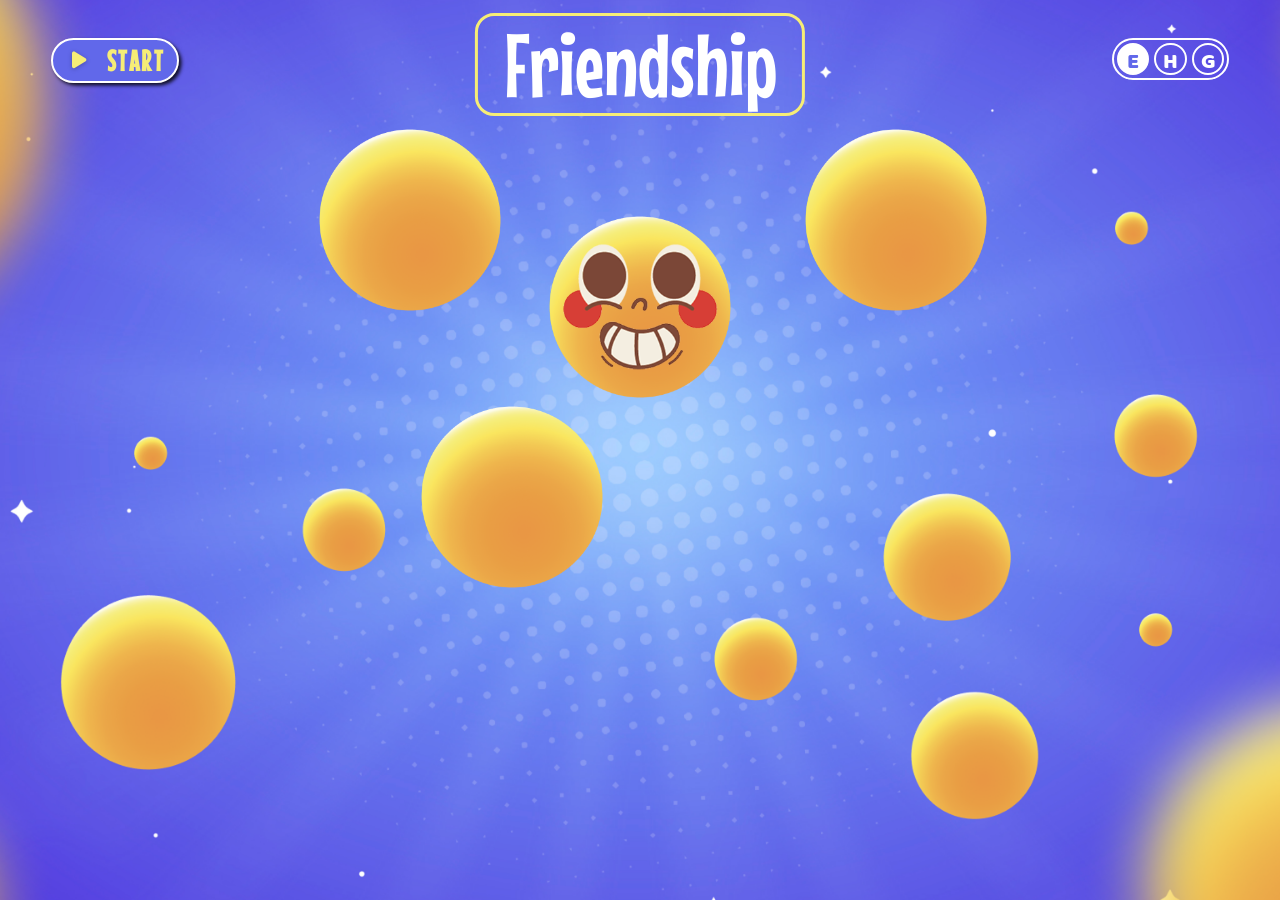
==== index.html @ 308a0c98 "Update project files" ====
<!doctype html>
<html lang="en">
  <head>
    <meta charset="UTF-8" />
    <meta name="viewport" content="width=device-width, initial-scale=1.0" />
    <title data-lang-key="title"></title>

    <link rel="stylesheet" href="./assets/css/style.css" />

    <link
      rel="stylesheet"
      href="https://cdnjs.cloudflare.com/ajax/libs/font-awesome/6.5.1/css/all.min.css"
    />

    <style>
      html,
      body {
        width: 100%;
        height: 100%;
      }

      body {
        background-image: url("./assets/images/bg-image.png");
        background-size: cover;
        background-position: center;
        background-repeat: no-repeat;
        overflow: hidden;
      }

      .page-content {
        width: 100%;
        height: 100%;
        transition:
          filter 0.4s ease,
          transform 0.4s ease;
      }

      body.video-open .page-content {
        filter: blur(0.5vw);
        pointer-events: none;
        user-select: none;
      }

      .video-btn {
        position: fixed;
        top: 3vw;
        left: 4%;
        z-index: 50;
      }

      .start-video-btn {
        width: 10vw;
        height: 3.5vw;
        border-radius: 10vw;
        background: #6168ea;
        box-shadow: 0.2vw 0.2vw 0.3vw rgba(0, 0, 0, 0.829);
        display: flex;
        align-items: center;
        justify-content: space-between;
        cursor: pointer;
        gap: 1vw;
        padding: 0 1vw;
        transition:
          transform 0.25s ease,
          box-shadow 0.25s ease;
        border: 0.2vw solid white;
      }

      .start-video-btn:hover {
        transform: scale(1.03);
      }

      .start-video-btn:active {
        transform: scale(0.98);
      }

      .play-icon {
        width: 2vw;
        height: 2vw;
        display: flex;
        align-items: center;
        justify-content: center;
        color: #f6ed76;
        font-size: 1.8vw;
        filter: drop-shadow(0 0.15vw 0.15vw rgba(0, 0, 0, 0.25));
      }

      .play-icon i,
      .close-video-btn i,
      .video-center-play i,
      .control-btn i {
        display: flex;
        align-items: center;
        justify-content: center;
        text-align: center;
        flex: 0 0 auto;
      }

      .play-icon i {
        width: 1.6vw;
        min-width: 1.6vw;
        max-width: 1.6vw;
        font-size: 1.5vw;
      }

      .close-video-btn i {
        width: 1.8vw;
        min-width: 1.8vw;
        max-width: 1.8vw;
      }

      .video-center-play i {
        width: 2.2vw;
        min-width: 2.2vw;
        max-width: 2.2vw;
      }

      .control-btn i {
        width: 1.4vw;
        min-width: 1.4vw;
        max-width: 1.4vw;
      }

      .start-text {
        font-size: 2.3vw;
        font-weight: 900;
        letter-spacing: 0.2vw;
        color: #f6ed76;
        line-height: 1;
        font-family: "MouseMemoirs";
      }

      .video-popup {
        position: fixed;
        inset: 0;
        z-index: 999;
        display: flex;
        align-items: center;
        justify-content: center;
        background: rgba(0, 0, 0, 0.38);
        opacity: 0;
        visibility: hidden;
        pointer-events: none;
        transition:
          opacity 0.35s ease,
          visibility 0.35s ease;
      }

      .video-popup.active {
        opacity: 1;
        visibility: visible;
        pointer-events: auto;
      }

      .video-box {
        position: relative;
        width: 68vw;
        aspect-ratio: 16 / 9;
        border-radius: 1.2vw;
        background: rgba(255, 255, 255, 0.15);
        padding: 0.8vw;
        box-shadow: 0 1vw 3vw rgba(0, 0, 0, 0.45);
        transform: scale(0.82);
        opacity: 0;
        transition:
          transform 0.4s cubic-bezier(0.22, 1, 0.36, 1),
          opacity 0.35s ease;
      }

      .video-popup.active .video-box {
        transform: scale(1);
        opacity: 1;
      }

      .video-frame {
        position: relative;
        width: 100%;
        height: 100%;
        border-radius: 0.9vw;
        overflow: hidden;
        background: #000;
      }

      .popup-video {
        width: 100%;
        height: 100%;
        display: block;
        object-fit: cover;
        background: #000;
      }

      .close-video-btn {
        position: absolute;
        top: -1.4vw;
        right: -1.4vw;
        width: 3.4vw;
        height: 3.4vw;
        border: none;
        border-radius: 50%;
        background: #ffffff;
        color: #333333;
        font-size: 1.8vw;
        display: flex;
        align-items: center;
        justify-content: center;
        cursor: pointer;
        z-index: 10;
        box-shadow: 0 0.35vw 1vw rgba(0, 0, 0, 0.35);
        transition:
          transform 0.25s ease,
          background 0.25s ease,
          color 0.25s ease;
      }

      .close-video-btn:hover {
        transform: rotate(90deg) scale(1.08);
        background: #6168ea;
        color: #ffffff;
      }

      .custom-controls {
        position: absolute;
        left: 0;
        right: 0;
        bottom: 0;
        z-index: 5;
        padding: 1vw;
        display: flex;
        flex-direction: column;
        gap: 0.75vw;
        background: linear-gradient(
          to top,
          rgba(0, 0, 0, 0.82),
          rgba(0, 0, 0, 0.45),
          rgba(0, 0, 0, 0)
        );
        opacity: 1;
        transition: opacity 0.25s ease;
      }

      .video-frame.controls-hidden .custom-controls {
        opacity: 0;
        pointer-events: none;
      }

      .progress-wrap {
        width: 100%;
        display: flex;
        align-items: center;
      }

      .video-progress {
        width: 100%;
        appearance: none;
        -webkit-appearance: none;
        height: 0.45vw;
        border-radius: 5vw;
        background: rgba(255, 255, 255, 0.35);
        cursor: default;
        overflow: hidden;
        pointer-events: none;
      }

      .video-progress::-webkit-slider-thumb {
        appearance: none;
        -webkit-appearance: none;
        width: 1vw;
        height: 1vw;
        border-radius: 50%;
        background: #ffe137;
        box-shadow: -70vw 0 0 69.6vw #ffe137;
        cursor: default;
      }

      .video-progress::-moz-range-thumb {
        width: 1vw;
        height: 1vw;
        border: none;
        border-radius: 50%;
        background: #ffe137;
        cursor: default;
      }

      .video-progress::-moz-range-progress {
        height: 0.45vw;
        border-radius: 5vw;
        background: #ffe137;
      }

      .control-row {
        width: 100%;
        display: flex;
        align-items: center;
        justify-content: space-between;
        gap: 1vw;
      }

      .control-left,
      .control-right {
        display: flex;
        align-items: center;
        gap: 0.8vw;
      }

      .control-btn {
        width: 2.8vw;
        min-width: 2.8vw;
        max-width: 2.8vw;
        height: 2.8vw;
        border: none;
        border-radius: 50%;
        background: rgba(255, 255, 255, 0.18);
        color: #ffffff;
        font-size: 1.2vw;
        display: flex;
        align-items: center;
        justify-content: center;
        cursor: pointer;
        transition:
          background 0.25s ease,
          color 0.25s ease,
          transform 0.25s ease;
      }

      .control-btn:hover {
        background: #ffe137;
        color: #222222;
        transform: scale(1.08);
      }

      .time-text {
        color: #ffffff;
        font-size: 1.05vw;
        font-weight: 700;
        font-family: Arial, sans-serif;
        letter-spacing: 0.05vw;
        min-width: 8vw;
      }

      .volume-range {
        width: 7vw;
        appearance: none;
        -webkit-appearance: none;
        height: 0.4vw;
        border-radius: 5vw;
        background: rgba(255, 255, 255, 0.35);
        cursor: pointer;
      }

      .volume-range::-webkit-slider-thumb {
        appearance: none;
        -webkit-appearance: none;
        width: 0.9vw;
        height: 0.9vw;
        border-radius: 50%;
        background: #ffe137;
        cursor: pointer;
      }

      .volume-range::-moz-range-thumb {
        width: 0.9vw;
        height: 0.9vw;
        border: none;
        border-radius: 50%;
        background: #ffe137;
        cursor: pointer;
      }

      .video-center-play {
        position: absolute;
        left: 50%;
        top: 50%;
        width: 6vw;
        min-width: 6vw;
        max-width: 6vw;
        height: 6vw;
        border: 0.22vw solid rgba(255, 255, 255, 0.8);
        border-radius: 50%;
        background: rgba(0, 0, 0, 0.35);
        color: #ffe137;
        font-size: 2.2vw;
        display: flex;
        align-items: center;
        justify-content: center;
        cursor: pointer;
        transform: translate(-50%, -50%) scale(1);
        z-index: 4;
        transition:
          opacity 0.25s ease,
          transform 0.25s ease,
          background 0.25s ease;
      }

      .video-center-play.hide {
        opacity: 0;
        pointer-events: none;
        transform: translate(-50%, -50%) scale(0.8);
      }

      .video-center-play:hover {
        background: rgba(0, 0, 0, 0.55);
        transform: translate(-50%, -50%) scale(1.08);
      }

      .video-box:fullscreen {
        width: 100%;
        height: 100%;
        border-radius: 0;
        padding: 0;
        background: #000;
      }

      .video-box:fullscreen .video-frame {
        border-radius: 0;
      }

      .video-box:fullscreen .close-video-btn {
        top: 1.5vw;
        right: 1.5vw;
      }
    </style>
  </head>

  <body>
    <div class="page-content">
      <div class="video-btn">
        <button class="start-video-btn" type="button">
          <span class="play-icon">
            <i class="fa-solid fa-play"></i>
          </span>
          <span class="start-text">START</span>
        </button>
      </div>

      <div class="title">
        <span data-lang-key="title"></span>
      </div>

      <div class="language-container">
        <div class="english active">E</div>
        <div class="hindi">H</div>
        <div class="gujrati">G</div>
      </div>

      <main>
        <a class="circle circle-2" href="what-is-friendship.html">
          <img src="./assets/images/plain-circle.png" alt="" />
          <img
            class="expression-5"
            src="./assets/images/left-top-circel.png"
            alt=""
          />
          <div class="caption caption-1" data-lang-key="title-1"></div>
        </a>

        <a class="circle circle-3" href="why-do-we-need-friend.html">
          <img src="./assets/images/plain-circle.png" alt="" />
          <img
            class="expression-6"
            src="./assets/images/right-top-circel.png"
            alt=""
          />
          <div class="caption caption-2" data-lang-key="title-2"></div>
        </a>

        <a class="circle circle-4" href="friendship-grow.html">
          <img src="./assets/images/plain-circle.png" alt="" />
          <img
            class="expression-7"
            src="./assets/images/bottom-circel.png"
            alt=""
          />
          <div class="caption caption-3" data-lang-key="title-3"></div>
        </a>

        <div class="circle-1">
          <img src="./assets/images/plain-circle.png" alt="" />
          <img
            class="expression-1"
            src="./assets/images/center-circel-expression-1.png"
            alt=""
          />
          <img
            class="expression-2"
            src="./assets/images/center-circel-expression-2.png"
            alt=""
          />
          <img
            class="expression-3"
            src="./assets/images/center-circel-expression-3.png"
            alt=""
          />
          <img
            class="expression-4"
            src="./assets/images/center-circel-expression-4.png"
            alt=""
          />
        </div>
      </main>
    </div>

    <div class="video-popup">
      <div class="video-box">
        <button class="close-video-btn" type="button">
          <i class="fa-solid fa-xmark"></i>
        </button>

        <div class="video-frame">
          <video
            class="popup-video"
            src="./assets/video/video.mp4"
            preload="metadata"
            controlsList="nodownload noplaybackrate"
            disablePictureInPicture
          ></video>

          <button class="video-center-play" type="button">
            <i class="fa-solid fa-play"></i>
          </button>

          <div class="custom-controls">
            <div class="progress-wrap">
              <input
                class="video-progress"
                type="range"
                min="0"
                max="100"
                value="0"
                step="0.1"
                tabindex="-1"
                aria-hidden="true"
              />
            </div>

            <div class="control-row">
              <div class="control-left">
                <button class="control-btn play-pause-btn" type="button">
                  <i class="fa-solid fa-play"></i>
                </button>

                <div class="time-text">
                  <span class="current-time">0:00</span>
                  /
                  <span class="total-time">0:00</span>
                </div>
              </div>

              <div class="control-right">
                <button class="control-btn mute-btn" type="button">
                  <i class="fa-solid fa-volume-high"></i>
                </button>

                <input
                  class="volume-range"
                  type="range"
                  min="0"
                  max="1"
                  step="0.01"
                  value="1"
                />

                <button class="control-btn fullscreen-btn" type="button">
                  <i class="fa-solid fa-expand"></i>
                </button>
              </div>
            </div>
          </div>
        </div>
      </div>
    </div>

    <!-- Audios -->
    <audio id="startAudio" src="./assets/audio/2.mp3" preload="auto"></audio>

    <audio id="engAudio" src="./assets/audio/Eng.mpeg" preload="auto"></audio>
    <audio id="hinAudio" src="./assets/audio/Hin.mpeg" preload="auto"></audio>
    <audio id="gujAudio" src="./assets/audio/Guj.mpeg" preload="auto"></audio>

    <script src="./assets/js/app.js"></script>

    <script>
      const startVideoBtn = document.querySelector(".start-video-btn");
      const videoPopup = document.querySelector(".video-popup");
      const videoBox = document.querySelector(".video-box");
      const closeVideoBtn = document.querySelector(".close-video-btn");
      const popupVideo = document.querySelector(".popup-video");
      const videoFrame = document.querySelector(".video-frame");

      const centerPlayBtn = document.querySelector(".video-center-play");
      const playPauseBtn = document.querySelector(".play-pause-btn");
      const playPauseIcon = playPauseBtn.querySelector("i");
      const centerPlayIcon = centerPlayBtn.querySelector("i");

      const videoProgress = document.querySelector(".video-progress");
      const currentTimeText = document.querySelector(".current-time");
      const totalTimeText = document.querySelector(".total-time");

      const muteBtn = document.querySelector(".mute-btn");
      const muteIcon = muteBtn.querySelector("i");
      const volumeRange = document.querySelector(".volume-range");
      const fullscreenBtn = document.querySelector(".fullscreen-btn");
      const fullscreenIcon = fullscreenBtn.querySelector("i");

      const englishBtn = document.querySelector(".english");
      const hindiBtn = document.querySelector(".hindi");
      const gujratiBtn = document.querySelector(".gujrati");

      const startAudio = document.getElementById("startAudio");
      const engAudio = document.getElementById("engAudio");
      const hinAudio = document.getElementById("hinAudio");
      const gujAudio = document.getElementById("gujAudio");

      let controlsTimer;
      let lastVolume = 1;

      function stopAllClickAudio() {
        const audios = [startAudio, engAudio, hinAudio, gujAudio];

        audios.forEach((audio) => {
          if (audio) {
            audio.pause();
            audio.currentTime = 0;
          }
        });
      }

      function playAudio(audio) {
        if (!audio) return;

        stopAllClickAudio();
        audio.currentTime = 0;

        const playPromise = audio.play();

        if (playPromise !== undefined) {
          playPromise.catch((error) => {
            console.log("Audio not playing. Check file path or browser:", error);
          });
        }
      }

      function formatTime(time) {
        if (!time || isNaN(time)) return "0:00";

        const minutes = Math.floor(time / 60);
        const seconds = Math.floor(time % 60);

        return `${minutes}:${seconds < 10 ? "0" : ""}${seconds}`;
      }

      function updatePlayIcons() {
        if (popupVideo.paused) {
          playPauseIcon.className = "fa-solid fa-play";
          centerPlayIcon.className = "fa-solid fa-play";
          centerPlayBtn.classList.remove("hide");
        } else {
          playPauseIcon.className = "fa-solid fa-pause";
          centerPlayIcon.className = "fa-solid fa-pause";
          centerPlayBtn.classList.add("hide");
        }
      }

      function togglePlay() {
        if (!popupVideo) return;

        if (popupVideo.paused) {
          popupVideo.play().catch(() => {});
        } else {
          popupVideo.pause();
        }
      }

      function openVideoPopup() {
        if (!videoPopup || !popupVideo) return;

        document.body.classList.add("video-open");
        videoPopup.classList.add("active");

        popupVideo.currentTime = 0;
        popupVideo.volume = Number(volumeRange.value);
        popupVideo.muted = false;

        videoProgress.value = 0;
        currentTimeText.textContent = "0:00";

        updateMuteIcon();
        updatePlayIcons();

        setTimeout(() => {
          popupVideo.play().catch(() => {});
        }, 250);
      }

      function closeVideoPopup() {
        if (!videoPopup || !popupVideo) return;

        popupVideo.pause();
        popupVideo.currentTime = 0;
        videoProgress.value = 0;
        currentTimeText.textContent = "0:00";

        videoPopup.classList.remove("active");
        document.body.classList.remove("video-open");

        if (document.fullscreenElement) {
          document.exitFullscreen().catch(() => {});
        }

        updatePlayIcons();
      }

      function updateProgress() {
        if (!popupVideo.duration) return;

        const progressValue =
          (popupVideo.currentTime / popupVideo.duration) * 100;

        videoProgress.value = progressValue;
        currentTimeText.textContent = formatTime(popupVideo.currentTime);
        totalTimeText.textContent = formatTime(popupVideo.duration);
      }

      function updateMuteIcon() {
        if (popupVideo.muted || popupVideo.volume === 0) {
          muteIcon.className = "fa-solid fa-volume-xmark";
        } else if (popupVideo.volume < 0.5) {
          muteIcon.className = "fa-solid fa-volume-low";
        } else {
          muteIcon.className = "fa-solid fa-volume-high";
        }
      }

      function toggleMute() {
        if (popupVideo.muted || popupVideo.volume === 0) {
          popupVideo.muted = false;
          popupVideo.volume = lastVolume || 1;
          volumeRange.value = popupVideo.volume;
        } else {
          lastVolume = popupVideo.volume;
          popupVideo.muted = true;
          volumeRange.value = 0;
        }

        updateMuteIcon();
      }

      function changeVolume() {
        const volumeValue = Number(volumeRange.value);

        popupVideo.volume = volumeValue;
        popupVideo.muted = volumeValue === 0;

        if (volumeValue > 0) {
          lastVolume = volumeValue;
        }

        updateMuteIcon();
      }

      function toggleFullscreen() {
        if (!document.fullscreenElement) {
          videoBox.requestFullscreen().catch(() => {});
        } else {
          document.exitFullscreen().catch(() => {});
        }
      }

      function updateFullscreenIcon() {
        if (document.fullscreenElement) {
          fullscreenIcon.className = "fa-solid fa-compress";
        } else {
          fullscreenIcon.className = "fa-solid fa-expand";
        }
      }

      function showControlsTemporarily() {
        videoFrame.classList.remove("controls-hidden");

        clearTimeout(controlsTimer);

        if (!popupVideo.paused) {
          controlsTimer = setTimeout(() => {
            videoFrame.classList.add("controls-hidden");
          }, 2200);
        }
      }

      if (startVideoBtn) {
        startVideoBtn.addEventListener("click", () => {
          playAudio(startAudio);

          setTimeout(() => {
            openVideoPopup();
          }, 500);
        });
      }

      englishBtn?.addEventListener("click", () => {
        playAudio(engAudio);
      });

      hindiBtn?.addEventListener("click", () => {
        playAudio(hinAudio);
      });

      gujratiBtn?.addEventListener("click", () => {
        playAudio(gujAudio);
      });

      if (closeVideoBtn) {
        closeVideoBtn.addEventListener("click", closeVideoPopup);
      }

      if (videoPopup) {
        videoPopup.addEventListener("click", function (e) {
          if (e.target === videoPopup) {
            closeVideoPopup();
          }
        });
      }

      if (popupVideo) {
        popupVideo.addEventListener("click", togglePlay);
        popupVideo.addEventListener("play", updatePlayIcons);
        popupVideo.addEventListener("pause", updatePlayIcons);
        popupVideo.addEventListener("timeupdate", updateProgress);
        popupVideo.addEventListener("loadedmetadata", updateProgress);
        popupVideo.addEventListener("ended", updatePlayIcons);

        popupVideo.addEventListener("contextmenu", function (e) {
          e.preventDefault();
        });
      }

      centerPlayBtn.addEventListener("click", togglePlay);
      playPauseBtn.addEventListener("click", togglePlay);
      muteBtn.addEventListener("click", toggleMute);
      volumeRange.addEventListener("input", changeVolume);
      fullscreenBtn.addEventListener("click", toggleFullscreen);

      videoFrame.addEventListener("mousemove", showControlsTemporarily);
      videoFrame.addEventListener("click", showControlsTemporarily);

      document.addEventListener("fullscreenchange", updateFullscreenIcon);

      document.addEventListener("keydown", function (e) {
        if (e.key === "Escape" && videoPopup.classList.contains("active")) {
          closeVideoPopup();
        }

        if (!videoPopup.classList.contains("active")) return;

        if (e.code === "Space") {
          e.preventDefault();
          togglePlay();
        }

        if (e.key.toLowerCase() === "m") {
          toggleMute();
        }

        if (e.key.toLowerCase() === "f") {
          toggleFullscreen();
        }
      });
    </script>
  </body>
</html>
---- assets/css/style.css ----
@font-face {
      font-family: "BalooRegular";
      src: url("../../fonts/Baloo Regular 400.ttf") format("truetype");
      font-weight: 400;
      font-style: normal;
      font-display: swap;
    }

    @font-face {
      font-family: "MouseMemoirs";
      /* src: url("../fonts/MouseMemoirs-Regular.ttf") format("truetype"); */
      src: url("../../fonts/MouseMemoirs-Regular.ttf") format("truetype");
      font-weight: 400;
      font-style: normal;
      font-display: swap;
    }


    @font-face {
      font-family: "NotoSansGujaratiBold";
      src: url("../../fonts/NotoSansGujarati-Bold.ttf") format("truetype");
      font-weight: 700;
      font-style: normal;
      font-display: swap;
    }

    @font-face {
      font-family: "NotoSansGujaratiRegular";
      src: url("../../fonts/NotoSansGujarati-Regular.ttf") format("truetype");
      font-weight: 400;
      font-style: normal;
      font-display: swap;
    }

    *::before,
    *::after {
      box-sizing: border-box;
      margin: 0;
      padding: 0;
    }

    html,
    body {
      margin: 0;
      padding: 0;
      width: 100vw;
      height: 100%;
      overflow-x: hidden;
    }

    body {
      width: 100vw !important;
      height: auto;

      background-size: cover;
      background-repeat: no-repeat;
      background-position: center;
      background-attachment: fixed;
      opacity: 1;
      transition: opacity 0.5s ease;
      font-family: "MouseMemoirs";
    }


    .title {
      position: absolute;
      top: 1vw;
      left: 50%;
      transform: translateX(-50%);
      font-family: "MouseMemoirs";
      z-index: 100;
      border: 0.3vw solid #F6ED76;
      padding: 0.3vw 2vw;
      border-radius: 1.5vw;
    }

    .title span {
      display: block;
      color: white;
      font-size: 7vw;
      line-height: 1;
    }

    html[lang="Hindi"] .title,
    html[lang="Gujarati"] .title {
      padding: 1.5vw 2vw 0.5vw 2vw;
    }

    html[lang="Hindi"] .title span {
      font-size: 5vw;
      font-weight: 700;
    }

    html[lang="Gujarati"] .title span {
      font-size: 5vw;
      font-weight: 700;
    }

    .language-container {
      position: fixed;
      top: 3vw;
      right: 4%;
      display: flex;
      width: 8.4vw;
      padding: 0.2vw;
      height: auto;
      justify-content: space-between;
      align-items: center;
      font-family: "BalooRegular";
      border: 0.2vw solid white;
      border-radius: 50vw;
      z-index: 9999;
    }

    .language-container div {
      width: 2.2vw;
      height: 2.2vw;
      font-size: 1.7vw;
      text-align: center;
      border: 0.2vw solid #ffffff;
      background: transparent;
      color: #ffffff;
      cursor: pointer;
      pointer-events: auto;
      border-radius: 50%;
      z-index: 100;
      font-family: "BalooRegular", sans-serif;
    }

    .language-container div:hover {
      color: #6168EA;
      background-color: white;
    }

    .language-container div.active {
      color: #6168EA;
      background-color: white;
    }

    .home-btn {
      position: fixed;
      top: 3vw;
      left: 3%;
      width: 3vw;
      height: auto;
      z-index: 50;
      transform: scale(1);
      transition: transform 0.2s ease-in-out;
    }

    .home-btn img {
      width: 100%;
      object-fit: contain;
      display: block;
    }

    .home-btn:hover {
      transform: scale(1.2);
    }

    main {
      position: relative;
      width: 100%;
      height: 48vw;
      overflow-x: hidden;
    }

    .circle,
    .circle-1 {
      text-decoration: none;
      position: absolute;
      width: 20vw;
      height: 20vw;
      transform: scale(1);
    }

    main a img,
    main div img {
      width: 100%;
      object-fit: contain;
      display: block;
      position: relative;
    }

    .circle-1 {
      top: 50%;
      left: 50%;
      transform: translate(-50%, -50%);
    }

    .circle-2 {
      top: 15%;
      left: 22%;
    }

    .circle-3 {
      top: 15%;
      left: 60%;
    }

    .circle-4 {
      top: 60%;
      left: 30%;
    }

    .expression-1,
    .expression-2,
    .expression-3,
    .expression-4 {
      position: absolute;
      width: 60%;
      object-fit: contain;
      top: 50%;
      left: 50%;
      transform: translate(-50%, -50%);
    }

    /* .expression-2,
    .expression-3,
    .expression-4 {
      display: none;
    } */

    .expression-5,
    .expression-6,
    .expression-7 {
      position: absolute;
      width: 100%;
      object-fit: contain;
      display: block;
      top: 50%;
      left: 50%;
      transform: translate(-50%, -50%);

    }

    .circle {
      transform: scale(1);
      transition: transform 0.45s cubic-bezier(0.22, 1, 0.36, 1);
      will-change: transform;
    }

    .circle:hover {
      transform: scale(1.1);
    }

    /* default state */
    .expression-1 {
      display: block;
    }

    .expression-2,
    .expression-3,
    .expression-4,
    .expression-5,
    .expression-6,
    .expression-7 {
      display: none;
    }

    /* hover on circle-2 */
    .circle-2:hover .expression-5 {
      display: block;
    }

    .circle-2:hover~.circle-1 .expression-1 {
      display: none;
    }

    .circle-2:hover~.circle-1 .expression-3 {
      display: block;
    }

    /* hover on circle-3 */
    .circle-3:hover .expression-6 {
      display: block;
    }

    .circle-3:hover~.circle-1 .expression-1 {
      display: none;
    }

    .circle-3:hover~.circle-1 .expression-2 {
      display: block;
    }

    /* hover on circle-4 */
    .circle-4:hover .expression-7 {
      display: block;
    }

    .circle-4:hover~.circle-1 .expression-1 {
      display: none;
    }

    .circle-4:hover~.circle-1 .expression-4 {
      display: block;
    }

    .caption {
      width: 15vw;
      position: absolute;
      top: 50%;
      left: 50%;
      transform: translate(-50%, -50%);
      font-size: 3vw;
      font-family: "MouseMemoirs";
      text-decoration: none;
      color: white;
      z-index: -10;
      opacity: 0;
      transition: transform 0.6s ease, opacity 1s ease;
    }

    .circle-2 .caption {
      text-align: right;
    }

    .circle-3 .caption,
    .circle-4 .caption {
      text-align: left;
    }

    .circle-2:hover .caption {
      opacity: 1;
      transform: translate(-170%, -50%);
      animation: jiggleLeft 0.45s ease-in-out 0.6s 1;
    }

    .circle-3:hover .caption,
    .circle-4:hover .caption {
      opacity: 1;
      transform: translate(70%, -50%);
      animation: jiggleRight 0.45s ease-in-out 0.6s 1;
    }

    @keyframes jiggleLeft {
      0% {
        transform: translate(-170%, -50%);
      }

      25% {
        transform: translate(-174%, -50%);
      }

      75% {
        transform: translate(-168%, -50%);
      }

      100% {
        transform: translate(-170%, -50%);
      }
    }

    @keyframes jiggleRight {
      0% {
        transform: translate(70%, -50%);
      }

      25% {
        transform: translate(74%, -50%);
      }

      75% {
        transform: translate(68%, -50%);
      }

      100% {
        transform: translate(70%, -50%);
      }
    }

    .pages {
      position: absolute;
      top: 50%;
      right: 3%;
      transform: translateY(-50%) scale(1);
      width: 5vw;
      height: auto;
      display: inline-flex;
      gap: 1.5vw;
      align-items: center;
      flex-direction: column;
      justify-content: space-between;

    }

    .pages .page {
      width: 3.5vw;
      height: 3.5vw;
      border-radius: 50%;
      border: 0.3vw solid #F6ED76;
      display: flex;
      justify-content: center;
      align-items: center;
      text-decoration: none;
      font-size: 2.5vw;
      color: #6168EA;
      background-color: white;
      transform: scale(1);
      transition: transform 0.3s ease;
    }

    .page:hover {
      color: white;
      background-color: #6168EA;
      transform: scale(1.1);
    }

    .page.active {
      opacity: 0.5;
      transform: scale(0.95);
    }

    .swiper {
      width: 80%;
      height: 100%;
      padding: 10vw auto;
      position: relative;
    }

    .swiper-wrapper {
      display: flex;
      justify-content: center;
      align-items: center;
    }

    .swiper-slide {
      margin-top: 10vw;
      display: flex;
      flex-direction: column;
      align-items: center;
      justify-content: center;
      width: 100% !important;
      height: auto;
      border-radius: 20px;
      opacity: 0 !important;
      transition: opacity 0.8s ease !important;
    }

    .swiper-slide-active {
      opacity: 1 !important;
    }

    .image-box {
      width: 40vw;
      height: auto;
      border: 0.4vw solid #f6ed76;
      border-radius: 3vw;
      overflow: hidden;
      backface-visibility: hidden;
      -webkit-backface-visibility: hidden;
      transform: translateZ(0);
    }

    .image-box video {
      width: 100%;
      display: block;
      object-fit: cover;
      backface-visibility: hidden;
      -webkit-backface-visibility: hidden;
      transform: translateZ(0);
    }

    .swiper-text {
      color: white;
      padding: 2.5vw 0;
      font-size: 4vw;
      text-align: center;
    }

        html[lang="Hindi"] .swiper-text,
    html[lang="Gujarati"] .swiper-text {
      font-size: 2.9vw;
      font-weight: bolder;
    }

    .custom-nav {
      position: absolute;
      top: 50%;
      left: 0;
      width: 100%;
      transform: translateY(-50%);
      z-index: 20;
      pointer-events: none;
    }

    .custom-prev,
    .custom-next {
      position: absolute;
      pointer-events: auto;
      border: none;
      background: rgba(255, 255, 255, 0.403);
      color: #6168ea;
      font-family: "BalooRegular", sans-serif;
      font-size: 1.5vw;
      border-radius: 50vw;
      cursor: pointer;
      width: 3vw;
      height: 3vw;
      text-align: center;
      transform: scale(1);
      transition: transform 0.5s ease;
      border: 0.2vw solid white;
    }

    .custom-prev:hover,
    .custom-next:hover {
      transform: scale(1.12);
      background-color: white;
    }

    .custom-nav i,
    .custom-prev i {
      position: absolute;
      top: 50%;
      left: 50%;
      transform: translate(-50%, -50%);
      color: white !important;
    }

    .custom-next-2,
    .custom-prev-2 {
      opacity: 0;
      transition: opacity 0.6s ease;
    }

    .custom-prev .custom-prev-1,
    .custom-next .custom-next-1 {
      opacity: 1;
      /* color: gray!important; */
    }

    .custom-prev:hover .custom-prev-2,
    .custom-next:hover .custom-next-2 {
      opacity: 1;
      color: gray !important;
    }

    .custom-prev:hover .custom-prev-1,
    .custom-next:hover .custom-next-1 {
      opacity: 0;
      transition: opacity 0.6s ease;
    }

    .custom-prev {
      left: 8vw;
    }

    .custom-next {
      right: 8vw;
    }

    .custom-prev.hidden,
    .custom-next.hidden {
      display: none;
    }


    .swiper-pagination {
      position: relative;
      bottom: 2% !important;
      transform: translateY(-50%);
      text-align: center;
      width: 100%;
    }

    .swiper-pagination-bullet {
      width: 1vw !important;
      height: 1vw !important;
      background: transparent;
      background-color: #F6ED76;
      opacity: 1;
      margin: 0 0.2vw !important;
      transform: scaleX(1);
      transition: width 5s ease border-radius 0.1s ease;
      border-radius: 50% !important;
    }

    .swiper-pagination-bullet-active {
      background: #F6ED76 !important;
      border-radius: 1vw !important;
      width: 1.5vw !important;
    }

    .swiper-pagination .manual-bullet {
      width: 1.3vw;
      height: 0.7vw;
      min-width: 18px;
      min-height: 12px;
      border-radius: 999px;
      background: #f6ed76;
      display: inline-block;
      position: relative;
      top: auto;
      left: auto;
      z-index: 100;
    }

    .pranam-container {
      position: absolute;
      width: 45vw;
      height: auto;
      top: 50% !important;
      left: 50% !important;
      transform: translate(-50%, -50%);
      display: flex;
      justify-content: center;
      align-items: center;
    }

    .pranam-container>.pranam-img {
      position: relative;
      width: 85%;
      height: auto;
      display: block;
    }

    .pranam-container>.pranam-img>img {
      width: 100%;
      display: block;
    }

    .pranam-img span {
      z-index: 15;
      position: absolute;
      top: 17%;
      left: 50%;
      font-size: 3.4vw;
      transform: translateX(-50%);
      font-family: "BalooRegular";
    }

    .pranam-container .home-btn-1 {
      position: absolute;
      top: 88%;
      left: 35%;
      transform: translateX(-50%);
      width: 15vw;
      height: auto;
      transform: scale(1);
      transition: transform 0.2s ease;
    }

    .home-btn-1:hover {
      transform: scale(1.2);
    }

    .pranam-container .home-btn-1 img {
      width: 100%;
      display: block;
    }

    .home-btn-1 span {
      z-index: 15;
      position: absolute;
      top: 45%;
      left: 38%;
      font-size: 2.5vw;
      transform: translateY(-50%);
      font-family: "BalooRegular";
      color: #821b00;
    }

    .back-btn {
      position: absolute;
      left: 4%;
      top: 4%;
      width: 3vw;
      height: 3vw;
      background-color: white;
      border-radius: 50%;
      display: flex;
      justify-content: center;
      align-items: center;
      text-decoration: none;
      transform: scale(1);
      transition: transform 0.3s ease;
      z-index: 50;
    }

    .back-btn i {
      color: #6168EA;
      font-size: 1.3vw;
      font-weight: 700;
      transition: font-size 0.3s ease;
    }

    .back-btn:hover {
      transform: scale(1.05);
      background-color: #6168EA;
    }

    .back-btn:hover i {
      font-size: 1.5vw;
      color: white !important;
    }

    .pranam-img span {
      color: #802922;
    }
    
  .pranam-link {
    position: absolute;
    display: flex;
    justify-content: center;
    align-items: center;
    right: 5vw;
    top: 39vw;
    width: 9vw;
    height: auto;
    text-decoration: none;
    z-index: 9999;
    pointer-events: auto;
    cursor: pointer;
    animation: pranamPop 1.2s ease-in-out infinite;
    transform-origin: center;
  }
    
.pranam-link img {
  position: relative;
  width: 100%;
  display: block;
  object-fit: contain;
}

.pranam-link span {
  position: absolute;
  text-decoration: none;
  color: white;
  font-weight: bold;
  font-size: 1.3vw;
  padding-right: 1vw;
    font-family: "BalooRegular";

}

@keyframes pranamPop {
  0% {
    transform: scale(1);
  }

  50% {
    transform: scale(1.12);
  }

  100% {
    transform: scale(1);
  }
}
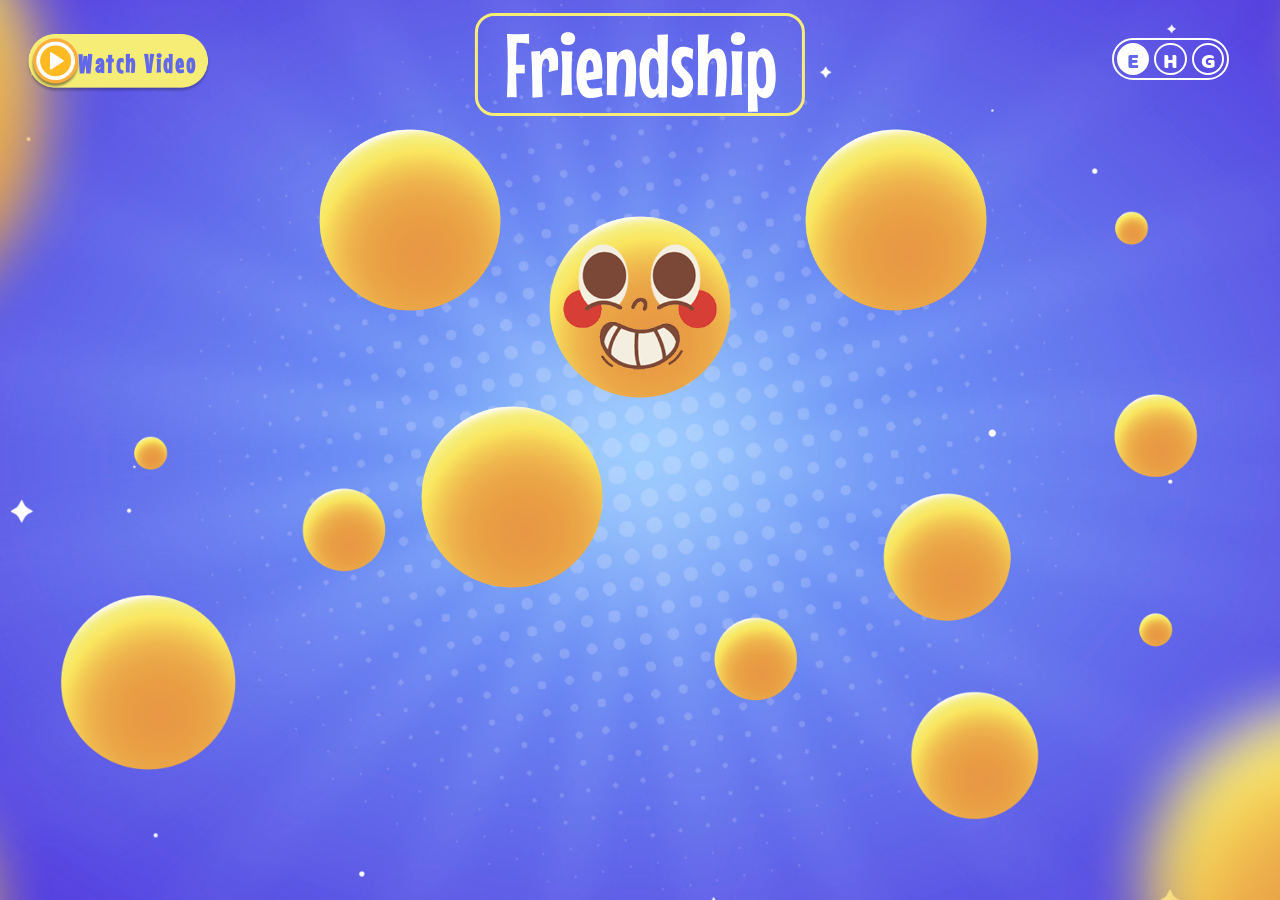
==== commit 68060e90: "." ====
--- a/index.html
+++ b/index.html
@@ -43,18 +43,21 @@
 
       .video-btn {
         position: fixed;
-        top: 3vw;
-        left: 4%;
+        top: 2vw;
+        left: 2vw;
         z-index: 50;
       }
 
       .start-video-btn {
-        width: 10vw;
-        height: 3.5vw;
+        width: 14.5vw;
+        height: 6vw;
         border-radius: 10vw;
-        background: #6168ea;
-        box-shadow: 0.2vw 0.2vw 0.3vw rgba(0, 0, 0, 0.829);
-        display: flex;
+        background-color: transparent;
+        background-image: url("./assets/images/watch.png");
+        background-position: center;
+        background-repeat: no-repeat;
+        background-size: contain;
+        border: none;
         align-items: center;
         justify-content: space-between;
         cursor: pointer;
@@ -63,27 +66,8 @@
         transition:
           transform 0.25s ease,
           box-shadow 0.25s ease;
-        border: 0.2vw solid white;
-      }
-
-      .start-video-btn:hover {
-        transform: scale(1.03);
-      }
-
-      .start-video-btn:active {
-        transform: scale(0.98);
-      }
-
-      .play-icon {
-        width: 2vw;
-        height: 2vw;
-        display: flex;
-        align-items: center;
-        justify-content: center;
-        color: #f6ed76;
-        font-size: 1.8vw;
-        filter: drop-shadow(0 0.15vw 0.15vw rgba(0, 0, 0, 0.25));
-      }
+      }
+
 
       .play-icon i,
       .close-video-btn i,
@@ -96,13 +80,6 @@
         flex: 0 0 auto;
       }
 
-      .play-icon i {
-        width: 1.6vw;
-        min-width: 1.6vw;
-        max-width: 1.6vw;
-        font-size: 1.5vw;
-      }
-
       .close-video-btn i {
         width: 1.8vw;
         min-width: 1.8vw;
@@ -122,13 +99,25 @@
       }
 
       .start-text {
-        font-size: 2.3vw;
+        font-size: 2vw;
         font-weight: 900;
         letter-spacing: 0.2vw;
-        color: #f6ed76;
+        color: #6168EA;
         line-height: 1;
         font-family: "MouseMemoirs";
-      }
+        text-align: end;
+        width: 100%!important;
+        margin-left:3vw!important;
+        word-wrap: normal;
+        white-space: nowrap;
+        /* background-color: red; */
+      }
+
+          html[lang="Hindi"] .start-text,
+    html[lang="Gujarati"] .start-text {
+      font-size: 1.4vw!important;
+    }
+
 
       .video-popup {
         position: fixed;
@@ -425,10 +414,8 @@
     <div class="page-content">
       <div class="video-btn">
         <button class="start-video-btn" type="button">
-          <span class="play-icon">
-            <i class="fa-solid fa-play"></i>
-          </span>
-          <span class="start-text">START</span>
+
+          <span class="start-text" data-lang-key="watch"></span>
         </button>
       </div>
 
@@ -439,7 +426,7 @@
       <div class="language-container">
         <div class="english active">E</div>
         <div class="hindi">H</div>
-        <div class="gujrati">G</div>
+        <div class="gujarati">G</div>
       </div>
 
       <main>
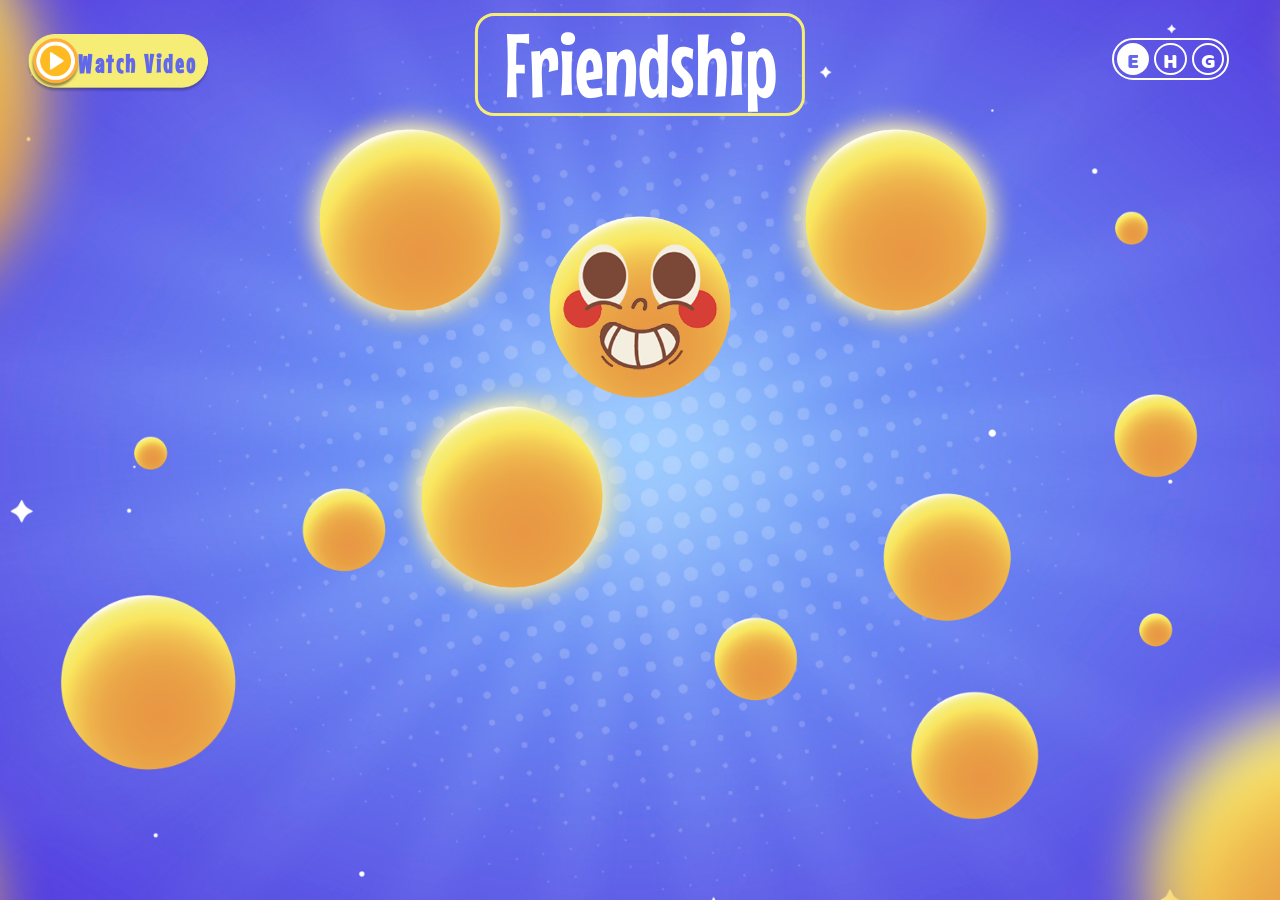
==== commit 391ff41d: "." ====
--- a/index.html
+++ b/index.html
@@ -236,8 +236,11 @@
         width: 100%;
         display: flex;
         align-items: center;
-      }
-
+        padding: 0.4vw 0;
+        cursor: pointer;
+      }
+
+      /* SEEKING ENABLED */
       .video-progress {
         width: 100%;
         appearance: none;
@@ -245,9 +248,14 @@
         height: 0.45vw;
         border-radius: 5vw;
         background: rgba(255, 255, 255, 0.35);
-        cursor: default;
+        cursor: pointer;
         overflow: hidden;
-        pointer-events: none;
+        pointer-events: auto;
+        transition: height 0.2s ease;
+      }
+
+      .progress-wrap:hover .video-progress {
+        height: 0.65vw;
       }
 
       .video-progress::-webkit-slider-thumb {
@@ -258,7 +266,7 @@
         border-radius: 50%;
         background: #ffe137;
         box-shadow: -70vw 0 0 69.6vw #ffe137;
-        cursor: default;
+        cursor: pointer;
       }
 
       .video-progress::-moz-range-thumb {
@@ -267,7 +275,7 @@
         border: none;
         border-radius: 50%;
         background: #ffe137;
-        cursor: default;
+        cursor: pointer;
       }
 
       .video-progress::-moz-range-progress {
@@ -391,6 +399,35 @@
         transform: translate(-50%, -50%) scale(1.08);
       }
 
+      .seek-toast {
+        position: absolute;
+        top: 50%;
+        transform: translateY(-50%);
+        padding: 0.6vw 1.1vw;
+        border-radius: 0.6vw;
+        background: rgba(0, 0, 0, 0.55);
+        color: #ffe137;
+        font-size: 1.1vw;
+        font-weight: 700;
+        font-family: Arial, sans-serif;
+        opacity: 0;
+        pointer-events: none;
+        z-index: 6;
+        transition: opacity 0.2s ease;
+      }
+
+      .seek-toast.show {
+        opacity: 1;
+      }
+
+      .seek-toast.backward {
+        left: 8%;
+      }
+
+      .seek-toast.forward {
+        right: 8%;
+      }
+
       .video-box:fullscreen {
         width: 100%;
         height: 100%;
@@ -431,6 +468,7 @@
 
       <main>
         <a class="circle circle-2" href="what-is-friendship.html">
+          <img src="./assets/images/ecllipse.png" class="hightlight" alt="">
           <img src="./assets/images/plain-circle.png" alt="" />
           <img
             class="expression-5"
@@ -441,6 +479,8 @@
         </a>
 
         <a class="circle circle-3" href="why-do-we-need-friend.html">
+                    <img src="./assets/images/ecllipse.png" class="hightlight" alt="">
+
           <img src="./assets/images/plain-circle.png" alt="" />
           <img
             class="expression-6"
@@ -451,6 +491,8 @@
         </a>
 
         <a class="circle circle-4" href="friendship-grow.html">
+                    <img src="./assets/images/ecllipse.png" class="hightlight" alt="">
+
           <img src="./assets/images/plain-circle.png" alt="" />
           <img
             class="expression-7"
@@ -505,6 +547,9 @@
             <i class="fa-solid fa-play"></i>
           </button>
 
+          <div class="seek-toast backward">-10s</div>
+          <div class="seek-toast forward">+10s</div>
+
           <div class="custom-controls">
             <div class="progress-wrap">
               <input
@@ -514,15 +559,21 @@
                 max="100"
                 value="0"
                 step="0.1"
-                tabindex="-1"
-                aria-hidden="true"
               />
             </div>
 
             <div class="control-row">
               <div class="control-left">
+                <button class="control-btn rewind-btn" type="button" title="Back 10s">
+                  <i class="fa-solid fa-backward"></i>
+                </button>
+
                 <button class="control-btn play-pause-btn" type="button">
                   <i class="fa-solid fa-play"></i>
+                </button>
+
+                <button class="control-btn forward-btn" type="button" title="Forward 10s">
+                  <i class="fa-solid fa-forward"></i>
                 </button>
 
                 <div class="time-text">
@@ -564,7 +615,7 @@
     <audio id="gujAudio" src="./assets/audio/Guj.mpeg" preload="auto"></audio>
 
     <script src="./assets/js/app.js"></script>
-
+    <script src="./assets/js/djp.js"></script>
     <script>
       const startVideoBtn = document.querySelector(".start-video-btn");
       const videoPopup = document.querySelector(".video-popup");
@@ -578,6 +629,12 @@
       const playPauseIcon = playPauseBtn.querySelector("i");
       const centerPlayIcon = centerPlayBtn.querySelector("i");
 
+      const rewindBtn = document.querySelector(".rewind-btn");
+      const forwardBtn = document.querySelector(".forward-btn");
+
+      const seekToastBack = document.querySelector(".seek-toast.backward");
+      const seekToastFwd = document.querySelector(".seek-toast.forward");
+
       const videoProgress = document.querySelector(".video-progress");
       const currentTimeText = document.querySelector(".current-time");
       const totalTimeText = document.querySelector(".total-time");
@@ -597,8 +654,12 @@
       const hinAudio = document.getElementById("hinAudio");
       const gujAudio = document.getElementById("gujAudio");
 
+      const SKIP_SECONDS = 10;
+
       let controlsTimer;
+      let seekToastTimer;
       let lastVolume = 1;
+      let isSeeking = false;
 
       function stopAllClickAudio() {
         const audios = [startAudio, engAudio, hinAudio, gujAudio];
@@ -699,13 +760,67 @@
       function updateProgress() {
         if (!popupVideo.duration) return;
 
+        totalTimeText.textContent = formatTime(popupVideo.duration);
+
+        if (isSeeking) return;
+
         const progressValue =
           (popupVideo.currentTime / popupVideo.duration) * 100;
 
         videoProgress.value = progressValue;
         currentTimeText.textContent = formatTime(popupVideo.currentTime);
-        totalTimeText.textContent = formatTime(popupVideo.duration);
-      }
+      }
+
+      /* ---------- SEEK LOGIC ---------- */
+
+      function showSeekToast(direction) {
+        const toast = direction > 0 ? seekToastFwd : seekToastBack;
+
+        seekToastFwd.classList.remove("show");
+        seekToastBack.classList.remove("show");
+        toast.classList.add("show");
+
+        clearTimeout(seekToastTimer);
+        seekToastTimer = setTimeout(() => {
+          toast.classList.remove("show");
+        }, 600);
+      }
+
+      function skipTime(seconds) {
+        if (!popupVideo.duration) return;
+
+        let newTime = popupVideo.currentTime + seconds;
+
+        if (newTime < 0) newTime = 0;
+        if (newTime > popupVideo.duration) newTime = popupVideo.duration;
+
+        popupVideo.currentTime = newTime;
+
+        updateProgress();
+        showSeekToast(seconds);
+        showControlsTemporarily();
+      }
+
+      function seekFromProgress() {
+        if (!popupVideo.duration) return;
+
+        const newTime =
+          (Number(videoProgress.value) / 100) * popupVideo.duration;
+
+        popupVideo.currentTime = newTime;
+        currentTimeText.textContent = formatTime(newTime);
+      }
+
+      function previewSeekTime() {
+        if (!popupVideo.duration) return;
+
+        const previewTime =
+          (Number(videoProgress.value) / 100) * popupVideo.duration;
+
+        currentTimeText.textContent = formatTime(previewTime);
+      }
+
+      /* -------------------------------- */
 
       function updateMuteIcon() {
         if (popupVideo.muted || popupVideo.volume === 0) {
@@ -765,7 +880,7 @@
 
         clearTimeout(controlsTimer);
 
-        if (!popupVideo.paused) {
+        if (!popupVideo.paused && !isSeeking) {
           controlsTimer = setTimeout(() => {
             videoFrame.classList.add("controls-hidden");
           }, 2200);
@@ -812,10 +927,23 @@
         popupVideo.addEventListener("pause", updatePlayIcons);
         popupVideo.addEventListener("timeupdate", updateProgress);
         popupVideo.addEventListener("loadedmetadata", updateProgress);
+        popupVideo.addEventListener("durationchange", updateProgress);
+        popupVideo.addEventListener("seeked", updateProgress);
         popupVideo.addEventListener("ended", updatePlayIcons);
 
         popupVideo.addEventListener("contextmenu", function (e) {
           e.preventDefault();
+        });
+
+        popupVideo.addEventListener("dblclick", function (e) {
+          const rect = popupVideo.getBoundingClientRect();
+          const clickX = e.clientX - rect.left;
+
+          if (clickX < rect.width / 2) {
+            skipTime(-SKIP_SECONDS);
+          } else {
+            skipTime(SKIP_SECONDS);
+          }
         });
       }
 
@@ -825,6 +953,39 @@
       volumeRange.addEventListener("input", changeVolume);
       fullscreenBtn.addEventListener("click", toggleFullscreen);
 
+      rewindBtn.addEventListener("click", () => skipTime(-SKIP_SECONDS));
+      forwardBtn.addEventListener("click", () => skipTime(SKIP_SECONDS));
+
+      /* Progress bar drag / click seeking */
+      videoProgress.addEventListener("pointerdown", () => {
+        isSeeking = true;
+      });
+
+      videoProgress.addEventListener("input", () => {
+        isSeeking = true;
+        previewSeekTime();
+      });
+
+      videoProgress.addEventListener("change", () => {
+        seekFromProgress();
+        isSeeking = false;
+        showControlsTemporarily();
+      });
+
+      videoProgress.addEventListener("pointerup", () => {
+        seekFromProgress();
+        isSeeking = false;
+        showControlsTemporarily();
+      });
+
+      document.addEventListener("pointerup", () => {
+        if (isSeeking) {
+          seekFromProgress();
+          isSeeking = false;
+          showControlsTemporarily();
+        }
+      });
+
       videoFrame.addEventListener("mousemove", showControlsTemporarily);
       videoFrame.addEventListener("click", showControlsTemporarily);
 
@@ -840,6 +1001,16 @@
         if (e.code === "Space") {
           e.preventDefault();
           togglePlay();
+        }
+
+        if (e.key === "ArrowRight") {
+          e.preventDefault();
+          skipTime(SKIP_SECONDS);
+        }
+
+        if (e.key === "ArrowLeft") {
+          e.preventDefault();
+          skipTime(-SKIP_SECONDS);
         }
 
         if (e.key.toLowerCase() === "m") {
--- a/assets/css/style.css
+++ b/assets/css/style.css
@@ -1,722 +1,901 @@
-    @font-face {
-      font-family: "BalooRegular";
-      src: url("../../fonts/Baloo Regular 400.ttf") format("truetype");
-      font-weight: 400;
-      font-style: normal;
-      font-display: swap;
-    }
-
-    @font-face {
-      font-family: "MouseMemoirs";
-      /* src: url("../fonts/MouseMemoirs-Regular.ttf") format("truetype"); */
-      src: url("../../fonts/MouseMemoirs-Regular.ttf") format("truetype");
-      font-weight: 400;
-      font-style: normal;
-      font-display: swap;
-    }
-
-
-    @font-face {
-      font-family: "NotoSansGujaratiBold";
-      src: url("../../fonts/NotoSansGujarati-Bold.ttf") format("truetype");
-      font-weight: 700;
-      font-style: normal;
-      font-display: swap;
-    }
-
-    @font-face {
-      font-family: "NotoSansGujaratiRegular";
-      src: url("../../fonts/NotoSansGujarati-Regular.ttf") format("truetype");
-      font-weight: 400;
-      font-style: normal;
-      font-display: swap;
-    }
-
-    *::before,
-    *::after {
-      box-sizing: border-box;
-      margin: 0;
-      padding: 0;
-    }
-
-    html,
-    body {
-      margin: 0;
-      padding: 0;
-      width: 100vw;
-      height: 100%;
-      overflow-x: hidden;
-    }
-
-    body {
-      width: 100vw !important;
-      height: auto;
-
-      background-size: cover;
-      background-repeat: no-repeat;
-      background-position: center;
-      background-attachment: fixed;
-      opacity: 1;
-      transition: opacity 0.5s ease;
-      font-family: "MouseMemoirs";
-    }
-
-
-    .title {
-      position: absolute;
-      top: 1vw;
-      left: 50%;
-      transform: translateX(-50%);
-      font-family: "MouseMemoirs";
-      z-index: 100;
-      border: 0.3vw solid #F6ED76;
-      padding: 0.3vw 2vw;
-      border-radius: 1.5vw;
-    }
-
-    .title span {
-      display: block;
-      color: white;
-      font-size: 7vw;
-      line-height: 1;
-    }
-
-    html[lang="Hindi"] .title,
-    html[lang="Gujarati"] .title {
-      padding: 1.5vw 2vw 0.5vw 2vw;
-    }
-
-    html[lang="Hindi"] .title span {
-      font-size: 5vw;
-      font-weight: 700;
-    }
-
-    html[lang="Gujarati"] .title span {
-      font-size: 5vw;
-      font-weight: 700;
-    }
-
-    .language-container {
-      position: fixed;
-      top: 3vw;
-      right: 4%;
-      display: flex;
-      width: 8.4vw;
-      padding: 0.2vw;
-      height: auto;
-      justify-content: space-between;
-      align-items: center;
-      font-family: "BalooRegular";
-      border: 0.2vw solid white;
-      border-radius: 50vw;
-      z-index: 9999;
-    }
-
-    .language-container div {
-      width: 2.2vw;
-      height: 2.2vw;
-      font-size: 1.7vw;
-      text-align: center;
-      border: 0.2vw solid #ffffff;
-      background: transparent;
-      color: #ffffff;
-      cursor: pointer;
-      pointer-events: auto;
-      border-radius: 50%;
-      z-index: 100;
-      font-family: "BalooRegular", sans-serif;
-    }
-
-    .language-container div:hover {
-      color: #6168EA;
-      background-color: white;
-    }
-
-    .language-container div.active {
-      color: #6168EA;
-      background-color: white;
-    }
-
-    .home-btn {
-      position: fixed;
-      top: 3vw;
-      left: 3%;
-      width: 3vw;
-      height: auto;
-      z-index: 50;
-      transform: scale(1);
-      transition: transform 0.2s ease-in-out;
-    }
-
-    .home-btn img {
-      width: 100%;
-      object-fit: contain;
-      display: block;
-    }
-
-    .home-btn:hover {
-      transform: scale(1.2);
-    }
-
-    main {
-      position: relative;
-      width: 100%;
-      height: 48vw;
-      overflow-x: hidden;
-    }
-
-    .circle,
-    .circle-1 {
-      text-decoration: none;
-      position: absolute;
-      width: 20vw;
-      height: 20vw;
-      transform: scale(1);
-    }
-
-    main a img,
-    main div img {
-      width: 100%;
-      object-fit: contain;
-      display: block;
-      position: relative;
-    }
-
-    .circle-1 {
-      top: 50%;
-      left: 50%;
-      transform: translate(-50%, -50%);
-    }
-
-    .circle-2 {
-      top: 15%;
-      left: 22%;
-    }
-
-    .circle-3 {
-      top: 15%;
-      left: 60%;
-    }
-
-    .circle-4 {
-      top: 60%;
-      left: 30%;
-    }
-
-    .expression-1,
-    .expression-2,
-    .expression-3,
-    .expression-4 {
-      position: absolute;
-      width: 60%;
-      object-fit: contain;
-      top: 50%;
-      left: 50%;
-      transform: translate(-50%, -50%);
-    }
-
-    /* .expression-2,
-    .expression-3,
-    .expression-4 {
-      display: none;
-    } */
-
-    .expression-5,
-    .expression-6,
-    .expression-7 {
-      position: absolute;
-      width: 100%;
-      object-fit: contain;
-      display: block;
-      top: 50%;
-      left: 50%;
-      transform: translate(-50%, -50%);
-
-    }
-
-    .circle {
-      transform: scale(1);
-      transition: transform 0.45s cubic-bezier(0.22, 1, 0.36, 1);
-      will-change: transform;
-    }
-
-    .circle:hover {
-      transform: scale(1.1);
-    }
-
-    /* default state */
-    .expression-1 {
-      display: block;
-    }
-
-    .expression-2,
-    .expression-3,
-    .expression-4,
-    .expression-5,
-    .expression-6,
-    .expression-7 {
-      display: none;
-    }
-
-    /* hover on circle-2 */
-    .circle-2:hover .expression-5 {
-      display: block;
-    }
-
-    .circle-2:hover~.circle-1 .expression-1 {
-      display: none;
-    }
-
-    .circle-2:hover~.circle-1 .expression-3 {
-      display: block;
-    }
-
-    /* hover on circle-3 */
-    .circle-3:hover .expression-6 {
-      display: block;
-    }
-
-    .circle-3:hover~.circle-1 .expression-1 {
-      display: none;
-    }
-
-    .circle-3:hover~.circle-1 .expression-2 {
-      display: block;
-    }
-
-    /* hover on circle-4 */
-    .circle-4:hover .expression-7 {
-      display: block;
-    }
-
-    .circle-4:hover~.circle-1 .expression-1 {
-      display: none;
-    }
-
-    .circle-4:hover~.circle-1 .expression-4 {
-      display: block;
-    }
-
-    .caption {
-      width: 15vw;
-      position: absolute;
-      top: 50%;
-      left: 50%;
-      transform: translate(-50%, -50%);
-      font-size: 3vw;
-      font-family: "MouseMemoirs";
-      text-decoration: none;
-      color: white;
-      z-index: -10;
-      opacity: 0;
-      transition: transform 0.6s ease, opacity 1s ease;
-    }
-
-    .circle-2 .caption {
-      text-align: right;
-    }
-
-    .circle-3 .caption,
-    .circle-4 .caption {
-      text-align: left;
-    }
-
-    .circle-2:hover .caption {
-      opacity: 1;
-      transform: translate(-170%, -50%);
-      animation: jiggleLeft 0.45s ease-in-out 0.6s 1;
-    }
-
-    .circle-3:hover .caption,
-    .circle-4:hover .caption {
-      opacity: 1;
-      transform: translate(70%, -50%);
-      animation: jiggleRight 0.45s ease-in-out 0.6s 1;
-    }
-
-    @keyframes jiggleLeft {
-      0% {
-        transform: translate(-170%, -50%);
-      }
-
-      25% {
-        transform: translate(-174%, -50%);
-      }
-
-      75% {
-        transform: translate(-168%, -50%);
-      }
-
-      100% {
-        transform: translate(-170%, -50%);
-      }
-    }
-
-    @keyframes jiggleRight {
-      0% {
-        transform: translate(70%, -50%);
-      }
-
-      25% {
-        transform: translate(74%, -50%);
-      }
-
-      75% {
-        transform: translate(68%, -50%);
-      }
-
-      100% {
-        transform: translate(70%, -50%);
-      }
-    }
-
-    .pages {
-      position: absolute;
-      top: 50%;
-      right: 3%;
-      transform: translateY(-50%) scale(1);
-      width: 5vw;
-      height: auto;
-      display: inline-flex;
-      gap: 1.5vw;
-      align-items: center;
-      flex-direction: column;
-      justify-content: space-between;
-
-    }
-
-    .pages .page {
-      width: 3.5vw;
-      height: 3.5vw;
-      border-radius: 50%;
-      border: 0.3vw solid #F6ED76;
-      display: flex;
-      justify-content: center;
-      align-items: center;
-      text-decoration: none;
-      font-size: 2.5vw;
-      color: #6168EA;
-      background-color: white;
-      transform: scale(1);
-      transition: transform 0.3s ease;
-    }
-
-    .page:hover {
-      color: white;
-      background-color: #6168EA;
-      transform: scale(1.1);
-    }
-
-    .page.active {
-      opacity: 0.5;
-      transform: scale(0.95);
-    }
-
-    .swiper {
-      width: 80%;
-      height: 100%;
-      padding: 10vw auto;
-      position: relative;
-    }
-
-    .swiper-wrapper {
-      display: flex;
-      justify-content: center;
-      align-items: center;
-    }
-
-    .swiper-slide {
-      margin-top: 10vw;
-      display: flex;
-      flex-direction: column;
-      align-items: center;
-      justify-content: center;
-      width: 100% !important;
-      height: auto;
-      border-radius: 20px;
-      opacity: 0 !important;
-      transition: opacity 0.8s ease !important;
-    }
-
-    .swiper-slide-active {
-      opacity: 1 !important;
-    }
-
-    .image-box {
-      width: 40vw;
-      height: auto;
-      border: 0.4vw solid #f6ed76;
-      border-radius: 3vw;
-      overflow: hidden;
-      backface-visibility: hidden;
-      -webkit-backface-visibility: hidden;
-      transform: translateZ(0);
-    }
-
-    .image-box video {
-      width: 100%;
-      display: block;
-      object-fit: cover;
-      backface-visibility: hidden;
-      -webkit-backface-visibility: hidden;
-      transform: translateZ(0);
-    }
-
-    .swiper-text {
-      color: white;
-      padding: 2.5vw 0;
-      font-size: 4vw;
-      text-align: center;
-    }
-
-        html[lang="Hindi"] .swiper-text,
-    html[lang="Gujarati"] .swiper-text {
-      font-size: 2.9vw;
-      font-weight: bolder;
-    }
-
-    .custom-nav {
-      position: absolute;
-      top: 50%;
-      left: 0;
-      width: 100%;
-      transform: translateY(-50%);
-      z-index: 20;
-      pointer-events: none;
-    }
-
-    .custom-prev,
-    .custom-next {
-      position: absolute;
-      pointer-events: auto;
-      border: none;
-      background: rgba(255, 255, 255, 0.403);
-      color: #6168ea;
-      font-family: "BalooRegular", sans-serif;
-      font-size: 1.5vw;
-      border-radius: 50vw;
-      cursor: pointer;
-      width: 3vw;
-      height: 3vw;
-      text-align: center;
-      transform: scale(1);
-      transition: transform 0.5s ease;
-      border: 0.2vw solid white;
-    }
-
-    .custom-prev:hover,
-    .custom-next:hover {
-      transform: scale(1.12);
-      background-color: white;
-    }
-
-    .custom-nav i,
-    .custom-prev i {
-      position: absolute;
-      top: 50%;
-      left: 50%;
-      transform: translate(-50%, -50%);
-      color: white !important;
-    }
-
-    .custom-next-2,
-    .custom-prev-2 {
-      opacity: 0;
-      transition: opacity 0.6s ease;
-    }
-
-    .custom-prev .custom-prev-1,
-    .custom-next .custom-next-1 {
-      opacity: 1;
-      /* color: gray!important; */
-    }
-
-    .custom-prev:hover .custom-prev-2,
-    .custom-next:hover .custom-next-2 {
-      opacity: 1;
-      color: gray !important;
-    }
-
-    .custom-prev:hover .custom-prev-1,
-    .custom-next:hover .custom-next-1 {
-      opacity: 0;
-      transition: opacity 0.6s ease;
-    }
-
-    .custom-prev {
-      left: 8vw;
-    }
-
-    .custom-next {
-      right: 8vw;
-    }
-
-    .custom-prev.hidden,
-    .custom-next.hidden {
-      display: none;
-    }
-
-
-    .swiper-pagination {
-      position: relative;
-      bottom: 2% !important;
-      transform: translateY(-50%);
-      text-align: center;
-      width: 100%;
-    }
-
-    .swiper-pagination-bullet {
-      width: 1vw !important;
-      height: 1vw !important;
-      background: transparent;
-      background-color: #F6ED76;
-      opacity: 1;
-      margin: 0 0.2vw !important;
-      transform: scaleX(1);
-      transition: width 5s ease border-radius 0.1s ease;
-      border-radius: 50% !important;
-    }
-
-    .swiper-pagination-bullet-active {
-      background: #F6ED76 !important;
-      border-radius: 1vw !important;
-      width: 1.5vw !important;
-    }
-
-    .swiper-pagination .manual-bullet {
-      width: 1.3vw;
-      height: 0.7vw;
-      min-width: 18px;
-      min-height: 12px;
-      border-radius: 999px;
-      background: #f6ed76;
-      display: inline-block;
-      position: relative;
-      top: auto;
-      left: auto;
-      z-index: 100;
-    }
-
-    .pranam-container {
-      position: absolute;
-      width: 45vw;
-      height: auto;
-      top: 50% !important;
-      left: 50% !important;
-      transform: translate(-50%, -50%);
-      display: flex;
-      justify-content: center;
-      align-items: center;
-    }
-
-    .pranam-container>.pranam-img {
-      position: relative;
-      width: 85%;
-      height: auto;
-      display: block;
-    }
-
-    .pranam-container>.pranam-img>img {
-      width: 100%;
-      display: block;
-    }
-
-    .pranam-img span {
-      z-index: 15;
-      position: absolute;
-      top: 17%;
-      left: 50%;
-      font-size: 3.4vw;
-      transform: translateX(-50%);
-      font-family: "BalooRegular";
-    }
-
-    .pranam-container .home-btn-1 {
-      position: absolute;
-      top: 88%;
-      left: 35%;
-      transform: translateX(-50%);
-      width: 15vw;
-      height: auto;
-      transform: scale(1);
-      transition: transform 0.2s ease;
-    }
-
-    .home-btn-1:hover {
-      transform: scale(1.2);
-    }
-
-    .pranam-container .home-btn-1 img {
-      width: 100%;
-      display: block;
-    }
-
-    .home-btn-1 span {
-      z-index: 15;
-      position: absolute;
-      top: 45%;
-      left: 38%;
-      font-size: 2.5vw;
-      transform: translateY(-50%);
-      font-family: "BalooRegular";
-      color: #821b00;
-    }
-
-    .back-btn {
-      position: absolute;
-      left: 4%;
-      top: 4%;
-      width: 3vw;
-      height: 3vw;
-      background-color: white;
-      border-radius: 50%;
-      display: flex;
-      justify-content: center;
-      align-items: center;
-      text-decoration: none;
-      transform: scale(1);
-      transition: transform 0.3s ease;
-      z-index: 50;
-    }
-
-    .back-btn i {
-      color: #6168EA;
-      font-size: 1.3vw;
-      font-weight: 700;
-      transition: font-size 0.3s ease;
-    }
-
-    .back-btn:hover {
-      transform: scale(1.05);
-      background-color: #6168EA;
-    }
-
-    .back-btn:hover i {
-      font-size: 1.5vw;
-      color: white !important;
-    }
-
-    .pranam-img span {
-      color: #802922;
-    }
-    
-  .pranam-link {
-    position: absolute;
-    display: flex;
-    justify-content: center;
-    align-items: center;
-    right: 5vw;
-    top: 39vw;
-    width: 9vw;
-    height: auto;
-    text-decoration: none;
-    z-index: 9999;
-    pointer-events: auto;
-    cursor: pointer;
-    animation: pranamPop 1.2s ease-in-out infinite;
-    transform-origin: center;
-  }
-    
+@font-face {
+  font-family: "BalooRegular";
+  src: url("../../fonts/Baloo Regular 400.ttf") format("truetype");
+  font-weight: 400;
+  font-style: normal;
+  font-display: swap;
+}
+
+@font-face {
+  font-family: "MouseMemoirs";
+  /* src: url("../fonts/MouseMemoirs-Regular.ttf") format("truetype"); */
+  src: url("../../fonts/MouseMemoirs-Regular.ttf") format("truetype");
+  font-weight: 400;
+  font-style: normal;
+  font-display: swap;
+}
+
+@font-face {
+  font-family: "NotoSansGujaratiBold";
+  src: url("../../fonts/NotoSansGujarati-Bold.ttf") format("truetype");
+  font-weight: 700;
+  font-style: normal;
+  font-display: swap;
+}
+
+@font-face {
+  font-family: "NotoSansGujaratiRegular";
+  src: url("../../fonts/NotoSansGujarati-Regular.ttf") format("truetype");
+  font-weight: 700 !important;
+  font-style: normal;
+  font-display: swap;
+}
+
+@font-face {
+  font-family: "ITFDevanagari";
+  src: url("../../fonts/ITFDevanagari.ttc") format("truetype");
+  font-weight: 700 !important;
+  font-style: normal;
+  font-display: swap;
+}
+
+body[data-lang="hi"] {
+  font-family: "ITFDevanagari" !important;
+  font-weight: 700 !important;
+}
+
+body[data-lang="gu"] {
+  font-family: "NotoSansGujaratiRegular" !important;
+  font-weight: 700 !important;
+}
+
+*::before,
+*::after {
+  box-sizing: border-box;
+  margin: 0;
+  padding: 0;
+}
+
+html,
+body {
+  margin: 0;
+  padding: 0;
+  width: 100vw;
+  height: 100%;
+  overflow-x: hidden;
+}
+
+body {
+  width: 100vw !important;
+  height: auto;
+  background-size: cover;
+  background-repeat: no-repeat;
+  background-position: center;
+  background-attachment: fixed;
+  opacity: 1;
+  transition: opacity 0.5s ease;
+  font-family: "MouseMemoirs";
+}
+
+.title {
+  position: absolute;
+  top: 1vw;
+  left: 50%;
+  transform: translateX(-50%);
+  font-family: "MouseMemoirs";
+  z-index: 100;
+  border: 0.3vw solid #F6ED76;
+  padding: 0.3vw 2vw;
+  border-radius: 1.5vw;
+}
+
+.title span {
+  display: block;
+  color: white;
+  font-size: 7vw;
+  line-height: 1;
+}
+
+html[lang="Hindi"] .title,
+html[lang="Gujarati"] .title {
+  padding: 1.5vw 2vw 0.5vw 2vw;
+}
+
+html[lang="Hindi"] .title span {
+  font-size: 5vw;
+  font-weight: 700;
+}
+
+html[lang="Gujarati"] .title span {
+  font-size: 5vw;
+  font-weight: 700;
+}
+
+.language-container {
+  position: fixed;
+  top: 3vw;
+  right: 4%;
+  display: flex;
+  width: 8.4vw;
+  padding: 0.2vw;
+  height: auto;
+  justify-content: space-between;
+  align-items: center;
+  font-family: "BalooRegular";
+  border: 0.2vw solid white;
+  border-radius: 50vw;
+  z-index: 9999;
+}
+
+.language-container div {
+  width: 2.2vw;
+  height: 2.2vw;
+  font-size: 1.7vw;
+  text-align: center;
+  border: 0.2vw solid #ffffff;
+  background: transparent;
+  color: #ffffff;
+  cursor: pointer;
+  pointer-events: auto;
+  border-radius: 50%;
+  z-index: 100;
+  font-family: "BalooRegular", sans-serif;
+}
+
+.language-container div:hover {
+  color: #6168EA;
+  background-color: white;
+}
+
+.language-container div.active {
+  color: #6168EA;
+  background-color: white;
+}
+
+.home-btn {
+  position: fixed;
+  top: 3vw;
+  left: 3%;
+  width: 3vw;
+  height: auto;
+  z-index: 50;
+  transform: scale(1);
+  transition: transform 0.2s ease-in-out;
+}
+
+.home-btn img {
+  width: 100%;
+  object-fit: contain;
+  display: block;
+}
+
+.home-btn:hover {
+  transform: scale(1.2);
+}
+
+main {
+  position: relative;
+  width: 100%;
+  height: 48vw;
+  overflow-x: hidden;
+}
+
+.circle,
+.circle-1 {
+  text-decoration: none;
+  position: absolute;
+  width: 20vw;
+  height: 20vw;
+  transform: scale(1);
+}
+
+main a img,
+main div img {
+  width: 100%;
+  object-fit: contain;
+  display: block;
+  position: relative;
+}
+
+.circle-1 {
+  top: 50%;
+  left: 50%;
+  transform: translate(-50%, -50%);
+}
+
+.circle-2 {
+  top: 15%;
+  left: 22%;
+}
+
+.circle-3 {
+  top: 15%;
+  left: 60%;
+}
+
+.circle-4 {
+  top: 60%;
+  left: 30%;
+}
+
+.expression-1,
+.expression-2,
+.expression-3,
+.expression-4 {
+  position: absolute;
+  width: 60%;
+  object-fit: contain;
+  top: 50%;
+  left: 50%;
+  transform: translate(-50%, -50%);
+}
+
+/* .expression-2,
+.expression-3,
+.expression-4 {
+  display: none;
+} */
+
+.expression-5,
+.expression-6,
+.expression-7 {
+  position: absolute;
+  width: 100%;
+  object-fit: contain;
+  display: block;
+  top: 50%;
+  left: 50%;
+  transform: translate(-50%, -50%);
+}
+
+.circle {
+  transform: scale(1);
+  transition: transform 0.45s cubic-bezier(0.22, 1, 0.36, 1);
+  will-change: transform;
+
+  /*
+    Creates a separate stacking context so the highlight,
+    plain circle and expression can be layered safely.
+  */
+  isolation: isolate;
+}
+
+.circle:hover {
+  transform: scale(1.1);
+}
+
+/* ==================================================
+   HIGHLIGHT
+   Behind plain-circle.png and expression
+   ================================================== */
+
+.circle .hightlight {
+  position: absolute;
+  width: 110%;
+  height: 110%;
+  top: 50%;
+  left: 50%;
+  object-fit: contain;
+
+  /* BACK LAYER */
+  z-index: 0;
+
+  pointer-events: none;
+
+  transform: translate(-50%, -50%) scale(0.88);
+  transform-origin: center;
+
+  animation: highlightPopup 1.8s ease-in-out infinite;
+
+  will-change: transform, opacity;
+}
+
+/*
+  Second image inside each circle is plain-circle.png
+  Keep it above the highlight.
+*/
+.circle > img:nth-of-type(2) {
+  position: relative;
+  z-index: 1;
+}
+
+/*
+  Expression remains on top of both
+  highlight and plain-circle.
+*/
+.circle .expression-5,
+.circle .expression-6,
+.circle .expression-7 {
+  z-index: 2;
+}
+
+/* Smooth highlight popup animation */
+@keyframes highlightPopup {
+  0%,
+  100% {
+    transform: translate(-50%, -50%) scale(1);
+    opacity: 0.65;
+  }
+
+  50% {
+    transform: translate(-50%, -50%) scale(1.02);
+    opacity: 1;
+  }
+}
+
+/* Stop highlight animation while hovering */
+.circle:hover .hightlight {
+  animation-play-state: paused;
+}
+
+/* default state */
+.expression-1 {
+  display: block;
+}
+
+.expression-2,
+.expression-3,
+.expression-4,
+.expression-5,
+.expression-6,
+.expression-7 {
+  display: none;
+}
+
+/* hover on circle-2 */
+.circle-2:hover .expression-5 {
+  display: block;
+}
+
+.circle-2:hover ~ .circle-1 .expression-1 {
+  display: none;
+}
+
+.circle-2:hover ~ .circle-1 .expression-3 {
+  display: block;
+}
+
+/* hover on circle-3 */
+.circle-3:hover .expression-6 {
+  display: block;
+}
+
+.circle-3:hover ~ .circle-1 .expression-1 {
+  display: none;
+}
+
+.circle-3:hover ~ .circle-1 .expression-2 {
+  display: block;
+}
+
+/* hover on circle-4 */
+.circle-4:hover .expression-7 {
+  display: block;
+}
+
+.circle-4:hover ~ .circle-1 .expression-1 {
+  display: none;
+}
+
+.circle-4:hover ~ .circle-1 .expression-4 {
+  display: block;
+}
+
+.caption {
+  width: 15vw;
+  position: absolute;
+  top: 50%;
+  left: 50%;
+  transform: translate(-50%, -50%);
+  font-size: 3vw;
+  font-family: "MouseMemoirs";
+  text-decoration: none;
+  color: white;
+  z-index: -10;
+  opacity: 0;
+  transition: transform 0.6s ease, opacity 1s ease;
+}
+
+body[data-lang="hi"] .caption {
+  font-size: 2vw;
+  line-height: 3.2vw;
+}
+
+body[data-lang="gu"] .caption {
+  font-size: 2vw;
+  line-height: 3.2vw;
+}
+
+.circle-2 .caption {
+  text-align: right;
+}
+
+.circle-3 .caption,
+.circle-4 .caption {
+  text-align: left;
+}
+
+.circle-2:hover .caption {
+  opacity: 1;
+  transform: translate(-170%, -50%);
+  animation: jiggleLeft 0.45s ease-in-out 0.6s 1;
+}
+
+.circle-3:hover .caption,
+.circle-4:hover .caption {
+  opacity: 1;
+  transform: translate(70%, -50%);
+  animation: jiggleRight 0.45s ease-in-out 0.6s 1;
+}
+
+@keyframes jiggleLeft {
+  0% {
+    transform: translate(-170%, -50%);
+  }
+
+  25% {
+    transform: translate(-174%, -50%);
+  }
+
+  75% {
+    transform: translate(-168%, -50%);
+  }
+
+  100% {
+    transform: translate(-170%, -50%);
+  }
+}
+
+@keyframes jiggleRight {
+  0% {
+    transform: translate(70%, -50%);
+  }
+
+  25% {
+    transform: translate(74%, -50%);
+  }
+
+  75% {
+    transform: translate(68%, -50%);
+  }
+
+  100% {
+    transform: translate(70%, -50%);
+  }
+}
+
+.pages {
+  position: absolute;
+  top: 50%;
+  right: 3%;
+  transform: translateY(-50%) scale(1);
+  width: 5vw;
+  height: auto;
+  display: inline-flex;
+  gap: 1.5vw;
+  align-items: center;
+  flex-direction: column;
+  justify-content: space-between;
+}
+
+.pages .page {
+  width: 3.5vw;
+  height: 3.5vw;
+  border-radius: 50%;
+  border: 0.3vw solid #F6ED76;
+  display: flex;
+  justify-content: center;
+  align-items: center;
+  text-decoration: none;
+  font-size: 2.5vw;
+  color: #6168EA;
+  background-color: white;
+  transform: scale(1);
+  transition: transform 0.3s ease;
+}
+
+.page:hover {
+  color: white;
+  background-color: #6168EA;
+  transform: scale(1.1);
+}
+
+.page.active {
+  opacity: 0.5;
+  transform: scale(0.95);
+}
+
+.swiper {
+  width: 80%;
+  height: 100%;
+  padding: 10vw auto;
+  position: relative;
+}
+
+.swiper-wrapper {
+  display: flex;
+  justify-content: center;
+  align-items: center;
+}
+
+.swiper-slide {
+  margin-top: 10vw;
+  display: flex;
+  flex-direction: column;
+  align-items: center;
+  justify-content: center;
+  width: 100% !important;
+  height: auto;
+  border-radius: 20px;
+  opacity: 0 !important;
+  transition: opacity 0.8s ease !important;
+}
+
+.swiper-slide-active {
+  opacity: 1 !important;
+}
+
+.image-box {
+  width: 40vw;
+  height: auto;
+  border: 0.4vw solid #f6ed76;
+  border-radius: 3vw;
+  overflow: hidden;
+  backface-visibility: hidden;
+  -webkit-backface-visibility: hidden;
+  transform: translateZ(0);
+}
+
+.image-box video {
+  width: 100%;
+  display: block;
+  object-fit: cover;
+  backface-visibility: hidden;
+  -webkit-backface-visibility: hidden;
+  transform: translateZ(0);
+}
+
+.swiper-text {
+  color: white;
+  padding: 2.5vw 0;
+  font-size: 2.8vw;
+  text-align: center;
+}
+
+html[lang="Hindi"] .swiper-text,
+html[lang="Gujarati"] .swiper-text {
+  font-size: 2.2vw;
+  font-weight: bolder;
+}
+
+.custom-nav {
+  position: absolute;
+  top: 50%;
+  left: 0;
+  width: 100%;
+  transform: translateY(-50%);
+  z-index: 20;
+  pointer-events: none;
+}
+
+.custom-prev,
+.custom-next {
+  position: absolute;
+  pointer-events: auto;
+  border: none;
+  background: rgba(255, 255, 255, 0.403);
+  color: #6168ea;
+  font-family: "BalooRegular", sans-serif;
+  font-size: 1.5vw;
+  border-radius: 50vw;
+  cursor: pointer;
+  width: 3vw;
+  height: 3vw;
+  text-align: center;
+  transform: scale(1);
+  transition: transform 0.5s ease;
+  border: 0.2vw solid white;
+}
+
+.custom-prev:hover,
+.custom-next:hover {
+  transform: scale(1.12);
+  background-color: white;
+}
+
+.custom-nav i,
+.custom-prev i {
+  position: absolute;
+  top: 50%;
+  left: 50%;
+  transform: translate(-50%, -50%);
+  color: white !important;
+}
+
+.custom-next-2,
+.custom-prev-2 {
+  opacity: 0;
+  transition: opacity 0.6s ease;
+}
+
+.custom-prev .custom-prev-1,
+.custom-next .custom-next-1 {
+  opacity: 1;
+  /* color: gray!important; */
+}
+
+.custom-prev:hover .custom-prev-2,
+.custom-next:hover .custom-next-2 {
+  opacity: 1;
+  color: gray !important;
+}
+
+.custom-prev:hover .custom-prev-1,
+.custom-next:hover .custom-next-1 {
+  opacity: 0;
+  transition: opacity 0.6s ease;
+}
+
+.custom-prev {
+  left: 8vw;
+}
+
+.custom-next {
+  right: 8vw;
+}
+
+.custom-prev.hidden,
+.custom-next.hidden {
+  display: none;
+}
+
+.swiper-pagination {
+  position: relative;
+  bottom: 2% !important;
+  transform: translateY(-50%);
+  text-align: center;
+  width: 100%;
+}
+
+.swiper-pagination-bullet {
+  width: 1vw !important;
+  height: 1vw !important;
+  background: transparent;
+  background-color: #F6ED76;
+  opacity: 1;
+  margin: 0 0.2vw !important;
+  transform: scaleX(1);
+  transition: width 5s ease border-radius 0.1s ease;
+  border-radius: 50% !important;
+}
+
+.swiper-pagination-bullet-active {
+  background: #F6ED76 !important;
+  border-radius: 1vw !important;
+  width: 1.5vw !important;
+}
+
+.swiper-pagination .manual-bullet {
+  width: 1.3vw;
+  height: 0.7vw;
+  min-width: 18px;
+  min-height: 12px;
+  border-radius: 999px;
+  background: #f6ed76;
+  display: inline-block;
+  position: relative;
+  top: auto;
+  left: auto;
+  z-index: 100;
+}
+
+.pranam-container {
+  position: absolute;
+  width: 45vw;
+  height: auto;
+  top: 50% !important;
+  left: 50% !important;
+  transform: translate(-50%, -50%);
+  display: flex;
+  justify-content: center;
+  align-items: center;
+}
+
+.pranam-container > .pranam-img {
+  position: relative;
+  width: 85%;
+  height: auto;
+  display: block;
+}
+
+.pranam-container > .pranam-img > img {
+  width: 100%;
+  display: block;
+}
+
+.pranam-video {
+  position: absolute;
+  left: 50%;
+  top: 48.7%;
+  background-image: url("./../images/pranam-bg-1.png");
+  background-position: center;
+  background-repeat: no-repeat;
+  background-size: cover;
+  transform: translate(-50%, -50%);
+  width: 25.5vw;
+  height: 28vw;
+  border-radius: 50%;
+  background-color: #f6f6f6;
+
+  display: flex;
+  justify-content: center;
+  align-items: center;
+
+  overflow: hidden;
+  padding-right: 2.5vw;
+}
+
+.pranam-video video {
+  width: 90%;
+  height: 83%;
+  object-fit: cover;
+
+  /* Very light feather on ALL edges */
+  -webkit-mask-image:
+    linear-gradient(
+      to bottom,
+      transparent 0%,
+      rgba(0, 0, 0, 0.8) 2%,
+      rgba(0, 0, 0, 0.95) 4%,
+      black 6%,
+      black 90%,
+      rgba(0, 0, 0, 0.95) 96%,
+      rgba(0, 0, 0, 0.8) 98%,
+      transparent 100%
+    ),
+    linear-gradient(
+      to right,
+      transparent 0%,
+      rgba(0, 0, 0, 0.8) 2%,
+      rgba(0, 0, 0, 0.95) 4%,
+      black 6%,
+      black 90%,
+      rgba(0, 0, 0, 0.95) 96%,
+      rgba(0, 0, 0, 0.8) 98%,
+      transparent 100%
+    );
+
+  -webkit-mask-composite: source-in;
+
+  mask-image:
+    linear-gradient(
+      to bottom,
+      transparent 0%,
+      rgba(0, 0, 0, 0.8) 2%,
+      rgba(0, 0, 0, 0.95) 4%,
+      black 6%,
+      black 90%,
+      rgba(0, 0, 0, 0.95) 96%,
+      rgba(0, 0, 0, 0.8) 98%,
+      transparent 100%
+    ),
+    linear-gradient(
+      to right,
+      transparent 0%,
+      rgba(0, 0, 0, 0.8) 2%,
+      rgba(0, 0, 0, 0.95) 4%,
+      black 6%,
+      black 90%,
+      rgba(0, 0, 0, 0.95) 96%,
+      rgba(0, 0, 0, 0.8) 98%,
+      transparent 100%
+    );
+
+  mask-composite: intersect;
+
+  -webkit-mask-repeat: no-repeat;
+  mask-repeat: no-repeat;
+
+  -webkit-mask-size: 100% 100%;
+  mask-size: 100% 100%;
+}
+
+.pranam-img span {
+  z-index: 15;
+  position: absolute;
+  top: 0%;
+  left: 50%;
+  font-size: 3.4vw;
+  transform: translateX(-50%);
+  font-family: "BalooRegular";
+}
+
+.pranam-container .home-btn-1 {
+  position: absolute;
+  top: 88%;
+  left: 35%;
+  transform: translateX(-50%);
+  width: 15vw;
+  height: auto;
+  transform: scale(1);
+  transition: transform 0.2s ease;
+}
+
+.home-btn-1:hover {
+  transform: scale(1.2);
+}
+
+.pranam-container .home-btn-1 img {
+  width: 100%;
+  display: block;
+}
+
+.home-btn-1 span {
+  z-index: 15;
+  position: absolute;
+  top: 45%;
+  left: 38%;
+  font-size: 2.5vw;
+  transform: translateY(-50%);
+  font-family: "BalooRegular";
+  color: #821b00;
+}
+
+.back-btn {
+  position: absolute;
+  left: 4%;
+  top: 4%;
+  width: 3vw;
+  height: 3vw;
+  background-color: white;
+  border-radius: 50%;
+  display: flex;
+  justify-content: center;
+  align-items: center;
+  text-decoration: none;
+  transform: scale(1);
+  transition: transform 0.3s ease;
+  z-index: 50;
+}
+
+.back-btn i {
+  color: #6168EA;
+  font-size: 1.3vw;
+  font-weight: 700;
+  transition: font-size 0.3s ease;
+}
+
+.back-btn:hover {
+  transform: scale(1.05);
+  background-color: #6168EA;
+}
+
+.back-btn:hover i {
+  font-size: 1.5vw;
+  color: white !important;
+}
+
+.pranam-img span {
+  color: #802922;
+}
+
+.pranam-link {
+  position: absolute;
+  display: flex;
+  justify-content: center;
+  align-items: center;
+  right: 5vw;
+  top: 39vw;
+  width: 9vw;
+  height: auto;
+  text-decoration: none;
+  z-index: 9999;
+  pointer-events: auto;
+  cursor: pointer;
+  animation: pranamPop 1.2s ease-in-out infinite;
+  transform-origin: center;
+}
+
 .pranam-link img {
   position: relative;
   width: 100%;
@@ -731,8 +910,7 @@
   font-weight: bold;
   font-size: 1.3vw;
   padding-right: 1vw;
-    font-family: "BalooRegular";
-
+  font-family: "BalooRegular";
 }
 
 @keyframes pranamPop {
